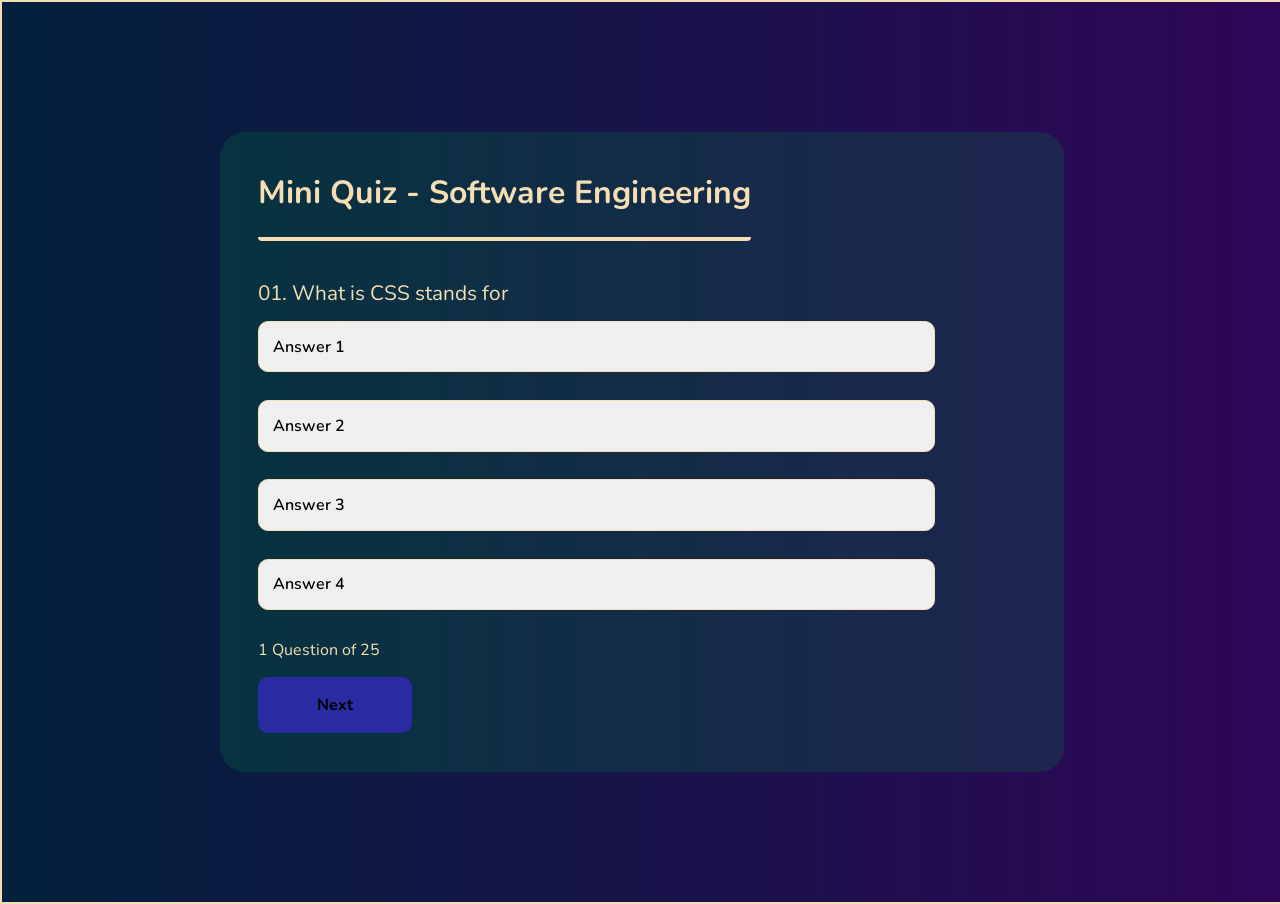
==== Quiz-app/index.htm @ bb49d65e "Mini Project - 3 | Quiz App - FrontEnd" ====
<!DOCTYPE html>
<html lang="en">
<head>
    <meta charset="UTF-8">
    <meta name="viewport" content="width=device-width, initial-scale=1.0">
    <title>Quiz APP</title>

    <link rel="stylesheet" href="./css/style.css">

</head>
<body>
    <div class="container">
        <div class="quiz">
            <h2>Mini Quiz - Software Engineering</h2>
            <p id="question">01. What is CSS stands for</p>
                <div class="answers">
                    <button>Answer 1</button>
                    <button>Answer 2</button>
                    <button>Answer 3</button>
                    <button>Answer 4</button>
                </div>
            <p id="question-number">1 Question of 25</p>
            <button id="next-btn">Next</button>
        </div>
    </div>
</body>
</html>
---- Quiz-app/css/style.css ----
@import url('https://fonts.googleapis.com/css2?family=Nunito:ital,wght@0,200..1000;1,200..1000&family=Tagesschrift&display=swap');

*{
    padding: 0;
    margin: 0;
    font-family: "Nunito", sans-serif;
    color: wheat;
}
body{
    background: linear-gradient(to right, rgb(1, 32, 59),rgb(47, 6, 88));
}
.container{
    border: 2px solid wheat;
    width: 100%;
    height: 100vh;
    display: flex;
    justify-content: center;
    align-items: center;
}
.quiz{
    background-color: rgba(0, 129, 62, 0.225);
    backdrop-filter: blu(45px);
    border-radius: 25px;
    display: flex;
    flex-direction: column;
    justify-content: center;
    align-items:flex-start;
    width: 60%;
    height: auto;
    padding: 3%;
}
.quiz h2{
    font-size: 2rem;
    padding-bottom: 3%;
    border-bottom: 4px solid wheat;
    border-radius: 4px;
    width: fit-content;
}
#question{
    font-size: 1.3rem;
    padding: 5% 0% 0% 0%;
}
.answers{
    width: 90%;
}
#question-number{
    font-size: 1rem;
    padding: 2% 0% 2% 0%;
}
.answers{
    display: flex;
    flex-direction: column;
}
.answers button{
    text-align: left;
    color: black;
    border: 1px solid wheat;
    border-radius: 10px;
    font-size: 1rem;
    font-weight: 600;
    padding: 2%;
    margin: 2% 2% 2% 0%;
    transition: .4s;
}
#next-btn{
    background-color: rgb(42, 42, 162);
    width: 20%;
    padding: 2%;
    color: black;
    border: 2px solid rgb(42, 42, 162);
    border-radius: 10px;
    font-size: 1rem;
    font-weight: 700;
    transition: .4s;
}
.answers button:hover{
    color: wheat;
    border-color: rgb(51, 50, 50);
    background-color: rgb(51, 50, 50);
}
#next-btn:hover{
    color: wheat;
    border-color: rgb(65, 65, 255);
    background-color: rgb(65, 65, 255);
}

@media screen and (max-width:530px) {
    .quiz h2{
        font-size: 1.1rem;
    }
    #question{
        font-size: .9rem;
    }
    .answers button{
        font-size: .8rem;
    }
    #question-number{
        font-size: .8rem;
    }
    #next-btn{
        font-size: .7rem;
    }
}
@media screen and (max-width:400px) {
    .quiz h2{
        font-size: 1rem;
    }
    #question{
        font-size: .8rem;
    }
    .answers button{
        font-size: .7rem;
    }
    #question-number{
        font-size: .8rem;
    }
    #next-btn{
        font-size: .7rem;
    }
}
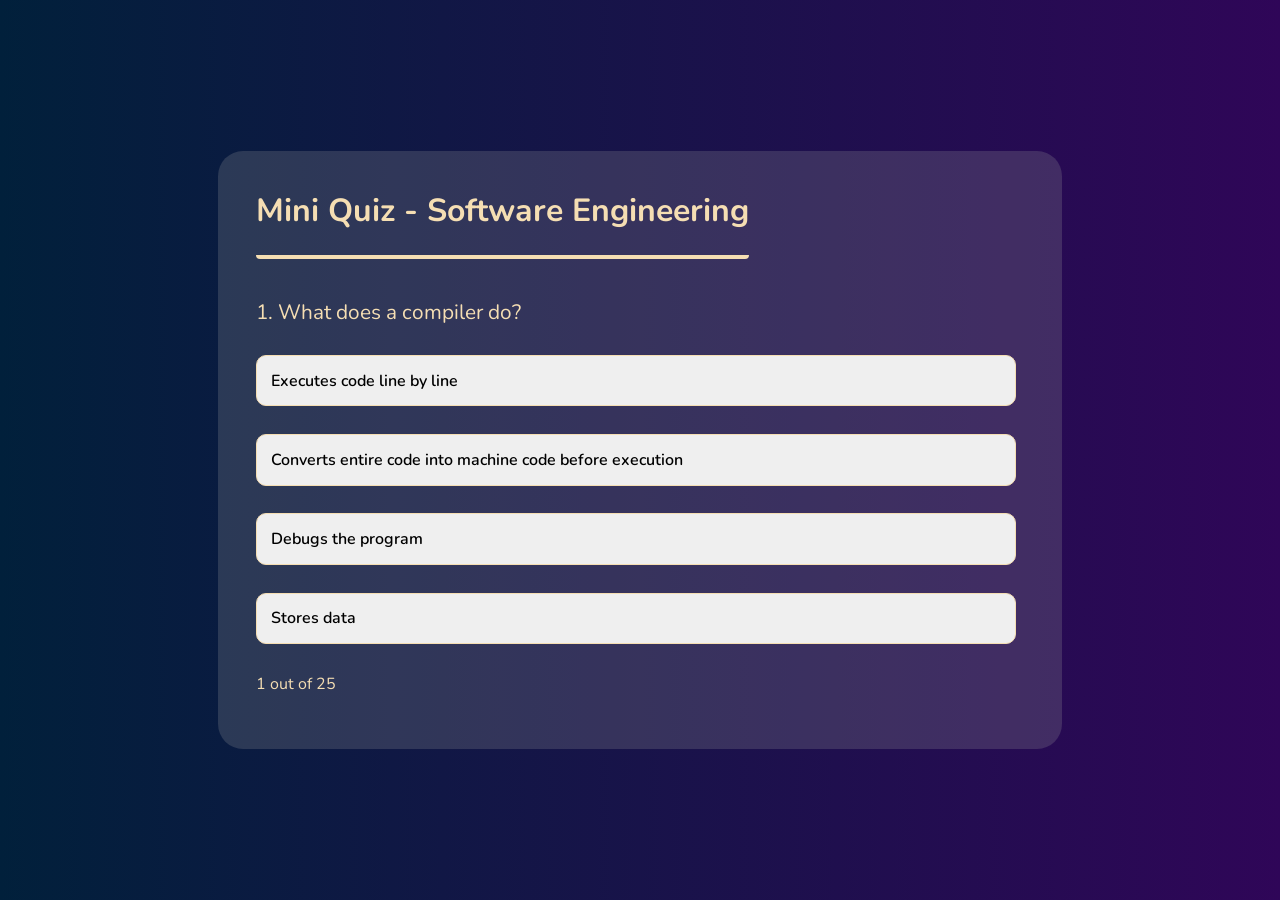
==== commit 471d2289: "Mini Project - 3 | Mini Quiz | Finished" ====
--- a/Quiz-app/index.htm
+++ b/Quiz-app/index.htm
@@ -12,16 +12,19 @@
     <div class="container">
         <div class="quiz">
             <h2>Mini Quiz - Software Engineering</h2>
-            <p id="question">01. What is CSS stands for</p>
-                <div class="answers">
-                    <button>Answer 1</button>
-                    <button>Answer 2</button>
-                    <button>Answer 3</button>
-                    <button>Answer 4</button>
+            <p id="question">What is CSS stands for</p>
+                <div id="answers">
+                    <button> Answer 1 </button>
+                    <button> Answer 2 </button>
+                    <button> Answer 3 </button>
+                    <button> Answer 4 </button>
                 </div>
             <p id="question-number">1 Question of 25</p>
             <button id="next-btn">Next</button>
         </div>
     </div>
+
+    <script src="./src/script.js"></script>
+
 </body>
 </html>
--- a/Quiz-app/css/style.css
+++ b/Quiz-app/css/style.css
@@ -10,7 +10,6 @@
     background: linear-gradient(to right, rgb(1, 32, 59),rgb(47, 6, 88));
 }
 .container{
-    border: 2px solid wheat;
     width: 100%;
     height: 100vh;
     display: flex;
@@ -18,7 +17,7 @@
     align-items: center;
 }
 .quiz{
-    background-color: rgba(0, 129, 62, 0.225);
+    background-color: rgba(158, 158, 158, 0.228);
     backdrop-filter: blu(45px);
     border-radius: 25px;
     display: flex;
@@ -38,20 +37,21 @@
 }
 #question{
     font-size: 1.3rem;
-    padding: 5% 0% 0% 0%;
+    padding: 5% 0% 2% 0%;
 }
-.answers{
+#answers{
     width: 90%;
 }
 #question-number{
     font-size: 1rem;
     padding: 2% 0% 2% 0%;
 }
-.answers{
+#answers{
     display: flex;
     flex-direction: column;
 }
-.answers button{
+#answers button{
+    width: 110%;
     text-align: left;
     color: black;
     border: 1px solid wheat;
@@ -60,7 +60,7 @@
     font-weight: 600;
     padding: 2%;
     margin: 2% 2% 2% 0%;
-    transition: .4s;
+    transition: .2s;
 }
 #next-btn{
     background-color: rgb(42, 42, 162);
@@ -73,15 +73,26 @@
     font-weight: 700;
     transition: .4s;
 }
-.answers button:hover{
+#answers button:hover:not([disabled]){
     color: wheat;
     border-color: rgb(51, 50, 50);
     background-color: rgb(51, 50, 50);
 }
+
+#answers button:disabled{
+    cursor: no-drop;
+}
+
 #next-btn:hover{
     color: wheat;
     border-color: rgb(65, 65, 255);
     background-color: rgb(65, 65, 255);
+}
+.correct{
+    background-color: chartreuse;
+}
+.incorrect{
+    background-color: tomato;
 }
 
 @media screen and (max-width:530px) {
@@ -115,6 +126,6 @@
         font-size: .8rem;
     }
     #next-btn{
-        font-size: .7rem;
+        font-size: .6rem;
     }
 }
